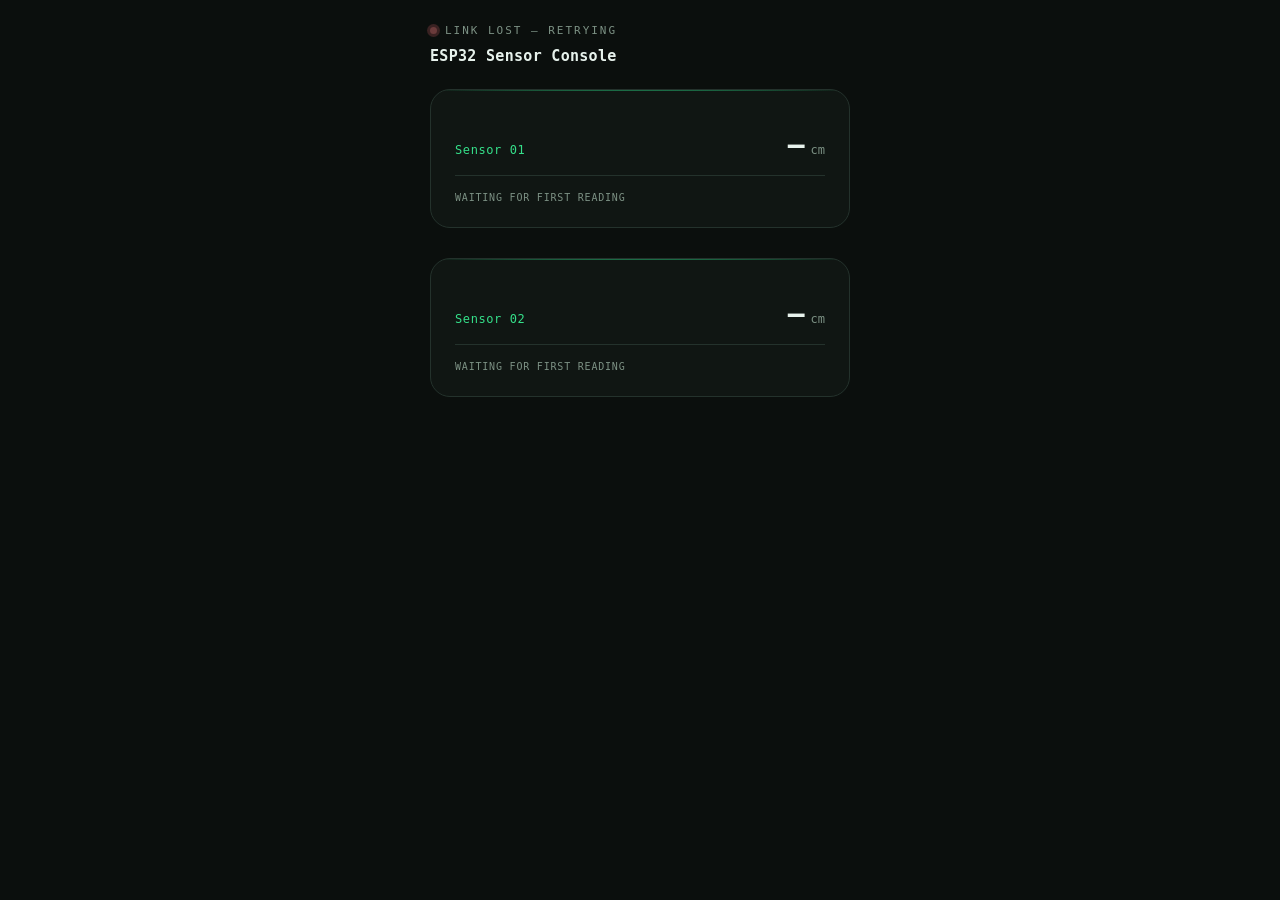
==== Dual ESP Sensor connection/EspReceiver/data/index.html @ 729c6081 "Dual Sensor Connection Two platformio projects for seperate esps. One esp reads sensor reading and s" ====
<!DOCTYPE html>
<html lang="en">
<head>
<meta charset="UTF-8">
<meta name="viewport" content="width=device-width, initial-scale=1">
<title>Sensor Console</title>
<link rel="icon" href="data:,">
<style>
  :root{
    --bg: #0b0f0d;
    --panel: #101613;
    --line: #24322c;
    --text: #e7f2ec;
    --dim: #7c9184;
    --live: #35e08a;
    --live-dim: #1b6b45;
    --warn: #e01935;
    --display: #354a40;
  }

  * { box-sizing: border-box; }

  html, body {
    margin: 0;
    padding: 0;
    background: var(--bg);
    color: var(--text);
    font-family: "SF Mono", "JetBrains Mono", Menlo, Consolas, monospace;
    min-height: 50vh;
  }

  body {
    display: flex;
    align-items: center;
    justify-content: center;
    padding: 24px;
  }

  .console {
    width: 100%;
    max-width: 420px;
  }

  .eyebrow {
    display: flex;
    align-items: center;
    gap: 8px;
    font-size: 11px;
    letter-spacing: 0.18em;
    text-transform: uppercase;
    color: var(--dim);
    margin-bottom: 10px;
  }

  .dot {
    width: 7px;
    height: 7px;
    border-radius: 50%;
    background: var(--live);
    box-shadow: 0 0 0 3px var(--live-dim);
    animation: pulse 1.6s ease-in-out infinite;
    flex-shrink: 0;
  }

  .dot.offline {
    background: #6b3b3b;
    box-shadow: 0 0 0 3px #3a2222;
    animation: none;
  }

  @keyframes pulse {
    0%, 100% { opacity: 1; }
    50% { opacity: 0.4; }
  }

  h1 {
    font-size: 15px;
    font-weight: 600;
    letter-spacing: 0.02em;
    margin: 0 0 24px 0;
    color: var(--text);
  }

  .panel {
    background: var(--panel);
    border: 1px solid var(--line);
    border-radius: 20px;
    padding: 24px 24px;
    position: relative;
    overflow: hidden;
    margin-bottom: 30px;
    
  }

  .panel::before {
    content: "";
    position: absolute;
    top: 0; left: 0; right: 0;
    height: 1px;
    background: linear-gradient(90deg, transparent, var(--live-dim), transparent);
  }
  
  .panel::after {
    content: "";
    position: absolute;
    top: 0; left: 0; right: 0;
    height: 1px;
    background: linear-gradient(90deg, transparent, var(--live-dim), transparent);
    
  }

  .channel {
    display: flex;
    justify-content: space-between;
    align-items: baseline;
    padding: 14px 0;
    border-bottom: 1px solid var(--line);
  }

  .channel:last-child {
    border-bottom: none;
  }

  .channel-label {
    font-size: 12px;
    color: var(--dim);
    letter-spacing: 0.05em;
  }

  .channel-id {
    color: var(--live);
    margin-right: 6px;
  }

  .reading {
    display: flex;
    align-items: baseline;
    gap: 6px;
  }

  .reading-value {
    font-size: 28px;
    font-weight: 600;
    font-variant-numeric: tabular-nums;
    min-width: 2.5ch;
    text-align: right;
    transition: color 0.15s ease;
  }

  .reading-unit {
    font-size: 12px;
    color: var(--dim);
  }

  .meta {
    display: flex;
    justify-content: space-between;
    margin-top: 16px;
    font-size: 10px;
    color: var(--dim);
    letter-spacing: 0.08em;
    text-transform: uppercase;
  }

  .meta span:last-child {
    color: var(--warn);
  }

  .meta span.ok {
    color: var(--dim);
  }
  
  .display {
    background: var(--display);
    border: 1px solid var(--line);
    border-radius: 20px;
    padding: 16px 16px;
    position: relative;
    overflow: hidden;
  }

  footer {
    margin-top: 18px;
    font-size: 10px;
    color: var(--dim);
    text-align: center;
    letter-spacing: 0.04em;
  }
</style>
</head>
<body>

  <div class="console">
    <div class="eyebrow">
      <span class="dot" id="statusDot"></span>
      <span id="statusText">Link established</span>
    </div>

    <h1>ESP32 Sensor Console</h1>

    <div class="panel">
      <div class="channel">
        <div class="channel-label"><span class="channel-id">Sensor 01</span></div>
        <div class="reading">
          <span class="reading-value" id="distance1State">—</span>
          <span class="reading-unit">cm</span>
        </div>
      </div>

      <div class="meta">
        <span class="ok" id="lastUpdate">waiting for first reading</span>
      </div>
    </div>
    
    <div class="panel">
      <div class="channel">
        <div class="channel-label"><span class="channel-id">Sensor 02</span></div>
        <div class="reading">
          <span class="reading-value" id="distance2State">—</span>
          <span class="reading-unit">cm</span>
        </div>
      </div>

      <div class="meta">
        <span class="ok" id="lastUpdate">waiting for first reading</span>
      </div>
    </div>
  </div>
 
  
 

<script>
  var dot = document.getElementById('statusDot');
  var statusText = document.getElementById('statusText');
  var valueEl = document.getElementById('distance1State');
  var valueEl2 = document.getElementById('distance2State');
  var lastUpdateEl = document.getElementById('lastUpdate');
  var lastGoodTime = null;

  function setOnline(isOnline) {
    if (isOnline) {
      dot.classList.remove('offline');
      statusText.textContent = 'Link established';
    } else {
      dot.classList.add('offline');
      statusText.textContent = 'Link lost — retrying';
    }
  }

  function updateStatus() {
    var xhr = new XMLHttpRequest();
    xhr.open('GET', '/status', true);
    xhr.timeout = 1500;

    xhr.onreadystatechange = function () {
      if (xhr.readyState === 4) {
        if (xhr.status === 200) {
          try {
            var s = JSON.parse(xhr.responseText);
            valueEl.textContent = s.distance1;
            valueEl2.textContent = s.remoteDistance;
            setOnline(true);
            lastGoodTime = new Date();
            lastUpdateEl.textContent = 'updated ' + lastGoodTime.toLocaleTimeString();
          } catch (e) {
            setOnline(false);
          }
        } else {
          setOnline(false);
        }
      }
    };

    xhr.onerror = function () { setOnline(false); };
    xhr.ontimeout = function () { setOnline(false); };

    xhr.send();
  }

  updateStatus();
  setInterval(updateStatus, 500);
</script>

</body>
</html>
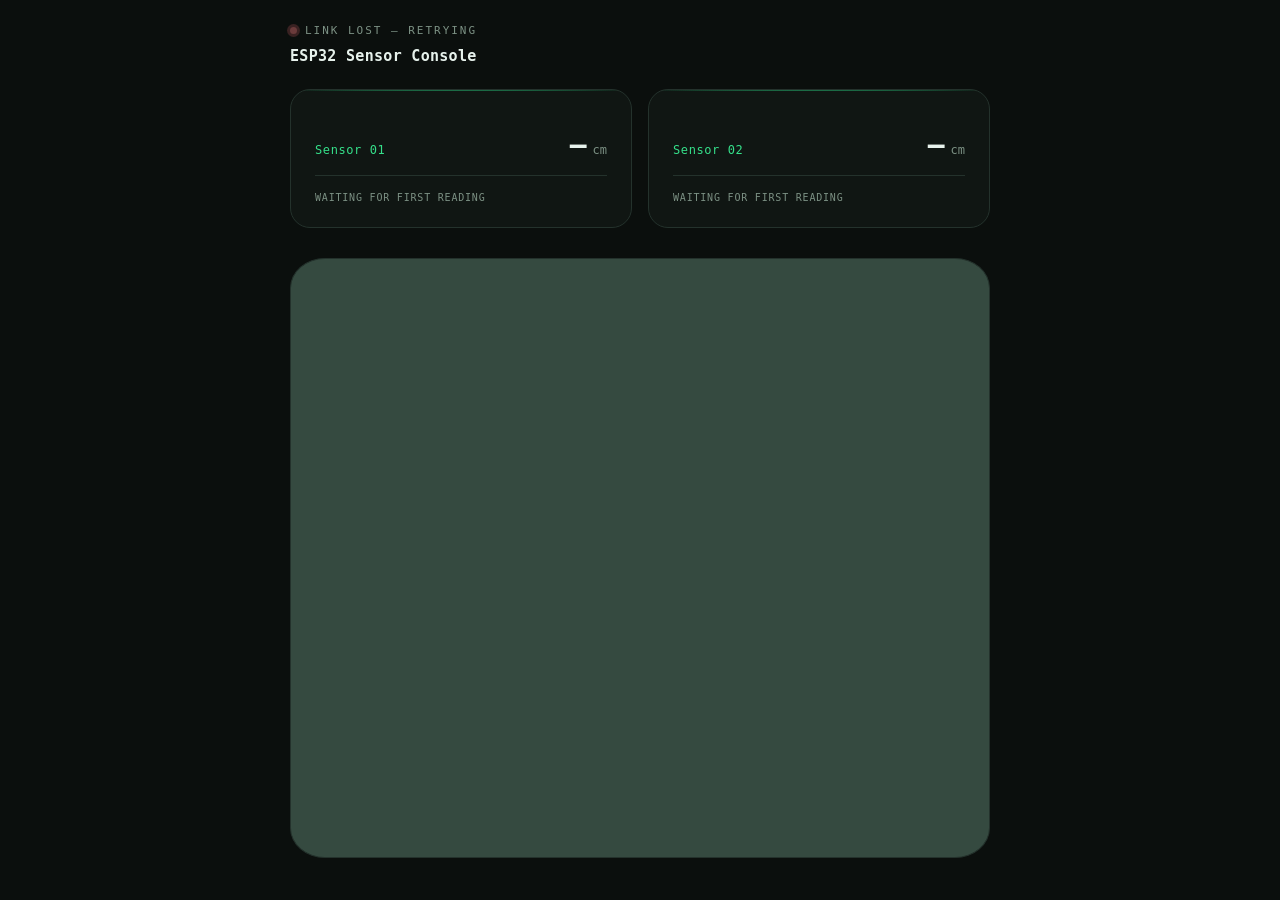
==== commit 27191e43: "Update" ====
--- a/Dual ESP Sensor connection/EspReceiver/data/index.html
+++ b/Dual ESP Sensor connection/EspReceiver/data/index.html
@@ -1,11 +1,11 @@
 <!DOCTYPE html>
 <html lang="en">
 <head>
-<meta charset="UTF-8">
-<meta name="viewport" content="width=device-width, initial-scale=1">
-<title>Sensor Console</title>
-<link rel="icon" href="data:,">
-<style>
+  <meta charset="UTF-8">
+  <meta name="viewport" content="width=device-width, initial-scale=1">
+  <title>Sensor Console</title>
+  <link rel="icon" href="data:,">
+  <style>
   :root{
     --bg: #0b0f0d;
     --panel: #101613;
@@ -32,13 +32,14 @@
   body {
     display: flex;
     align-items: center;
-    justify-content: center;
     padding: 24px;
+    flex-direction: column; 
+    align-items: center;
   }
 
   .console {
     width: 100%;
-    max-width: 420px;
+    max-width: 700px;
   }
 
   .eyebrow {
@@ -108,6 +109,15 @@
     background: linear-gradient(90deg, transparent, var(--live-dim), transparent);
     
   }
+  .panel-row {
+    display: flex;
+    gap: 16px;
+  }
+ 
+  .panel-row .panel {
+    flex: 1;
+    min-width: 0;
+  }
 
   .channel {
     display: flex;
@@ -171,6 +181,7 @@
   }
   
   .display {
+    height: 382px;
     background: var(--display);
     border: 1px solid var(--line);
     border-radius: 20px;
@@ -179,14 +190,31 @@
     overflow: hidden;
   }
 
+  .player {
+    width: 20px;
+    height: 20px;
+    border-radius: 50%;
+    background: #0059B3;
+    box-shadow: 0 0 2px 2px #61ABFF;
+  }
+
+  canvas {
+    height: 600px;
+    width: 700px;
+    background: var(--display);
+    border: 1px solid var(--line);
+    border-radius: 5%;
+  }
+
   footer {
     margin-top: 18px;
     font-size: 10px;
     color: var(--dim);
     text-align: center;
     letter-spacing: 0.04em;
-  }
+}
 </style>
+
 </head>
 <body>
 
@@ -197,36 +225,40 @@
     </div>
 
     <h1>ESP32 Sensor Console</h1>
-
-    <div class="panel">
-      <div class="channel">
-        <div class="channel-label"><span class="channel-id">Sensor 01</span></div>
-        <div class="reading">
-          <span class="reading-value" id="distance1State">—</span>
-          <span class="reading-unit">cm</span>
+    <div class="panel-row">
+      <div class="panel">
+        <div class="channel">
+          <div class="channel-label"><span class="channel-id">Sensor 01</span></div>
+          <div class="reading">
+            <span class="reading-value" id="distance1State">—</span>
+            <span class="reading-unit">cm</span>
+          </div>
+        </div>
+
+        <div class="meta">
+          <span class="ok" id="lastUpdate">waiting for first reading</span>
         </div>
       </div>
-
-      <div class="meta">
-        <span class="ok" id="lastUpdate">waiting for first reading</span>
-      </div>
-    </div>
-    
-    <div class="panel">
-      <div class="channel">
-        <div class="channel-label"><span class="channel-id">Sensor 02</span></div>
-        <div class="reading">
-          <span class="reading-value" id="distance2State">—</span>
-          <span class="reading-unit">cm</span>
+      
+      <div class="panel">
+        <div class="channel">
+          <div class="channel-label"><span class="channel-id">Sensor 02</span></div>
+          <div class="reading">
+            <span class="reading-value" id="distance2State">—</span>
+            <span class="reading-unit">cm</span>
+          </div>
         </div>
-      </div>
-
-      <div class="meta">
-        <span class="ok" id="lastUpdate">waiting for first reading</span>
+
+        <div class="meta">
+          <span class="ok" id="lastUpdate">waiting for first reading</span>
+        </div>
       </div>
     </div>
   </div>
  
+  <canvas id="gameCanvas">
+
+  </canvas>
   
  
 
@@ -280,6 +312,49 @@
 
   updateStatus();
   setInterval(updateStatus, 500);
+
+
+  class Resources {
+    constructor(){
+      this.toLoad = {
+        mole: "/monty.png"
+      };
+
+      this.images = {};
+
+      Object.keys(this.toLoad).forEach(key => {
+        const img = new Image();
+        img.src = this.toLoad[key];
+        this.images[key] = {
+          image: img,
+          isLoaded: false
+        };
+        img.onload = () => {
+          this.images[key].isLoaded = true;
+        };
+        img.onerror = () => {
+          console.error(`Failed to load image: ${this.toLoad[key]}`);
+        };
+      });
+    }
+  }
+
+  const resourses = new Resources();
+
+
+  const canvas = document.querySelector("#gameCanvas");
+  const ctx = canvas.getContext("2d");
+
+  const draw = () => {
+    const mole = resourses.images.mole;
+    if(mole.isLoaded){
+      ctx.drawImage(mole.image, 0, 0);
+    }
+  }
+
+  setInterval(() => {
+    draw();
+  }, 300);
 </script>
 
 </body>
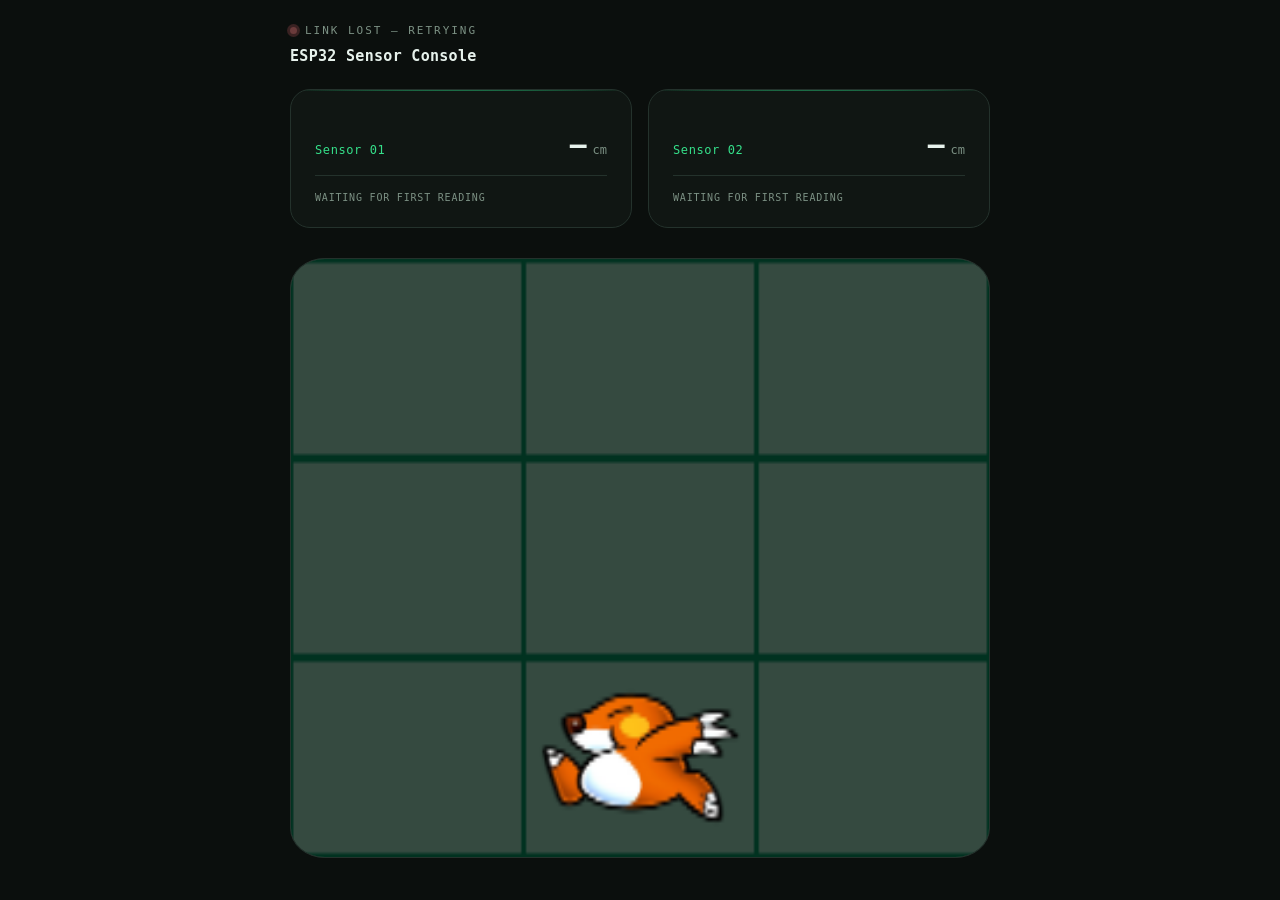
==== commit 272b6234: "Game Base" ====
--- a/Dual ESP Sensor connection/EspReceiver/data/index.html
+++ b/Dual ESP Sensor connection/EspReceiver/data/index.html
@@ -256,11 +256,8 @@
     </div>
   </div>
  
-  <canvas id="gameCanvas">
-
-  </canvas>
-  
- 
+  <canvas id="gameCanvas"> </canvas>
+   
 
 <script>
   var dot = document.getElementById('statusDot');
@@ -355,6 +352,60 @@
   setInterval(() => {
     draw();
   }, 300);
+
+  // Game setup and loop 
+
+  const thirdWidth = canvas.width / 3;
+  const thirdHeight = canvas.height / 3;
+
+  // mole image setup
+  const moleImage = new Image();
+  moleImage.src = 'monty.png';
+
+function drawGrid() {
+  ctx.strokeStyle = '#013220';
+  ctx.lineWidth = 2;
+  
+  for(let row = 0; row < 3; row++){
+    for(let col = 0; col < 3; col++){
+      ctx.strokeRect(col * thirdWidth, row * thirdHeight, thirdWidth, thirdHeight);
+    }    
+  }
+}
+
+function drawMole(x, y) {
+   ctx.drawImage(moleImage, x+5, y+5, thirdWidth-10, thirdHeight-10);
+}
+
+function molePosition() {
+  const row = Math.floor(Math.random() * 3);
+  const col = Math.floor(Math.random() * 3);
+  return { x: col * thirdWidth, y: row * thirdHeight };
+}
+
+function mouseClickHandler(event) {
+  const rect = canvas.getBoundingClientRect();
+  const x = event.clientX - rect.left;
+  const y = event.clientY - rect.top;
+
+  const col = Math.floor(x / thirdWidth);
+  const row = Math.floor(y / thirdHeight);
+
+  console.log(`Clicked on cell: Row ${row}, Column ${col}`);
+}
+
+function gameLoop() {
+
+  drawGrid();
+  const position = molePosition();
+  drawMole(position.x, position.y);
+
+}
+
+moleImage.onload = function (){
+gameLoop();
+}
+
 </script>
 
 </body>
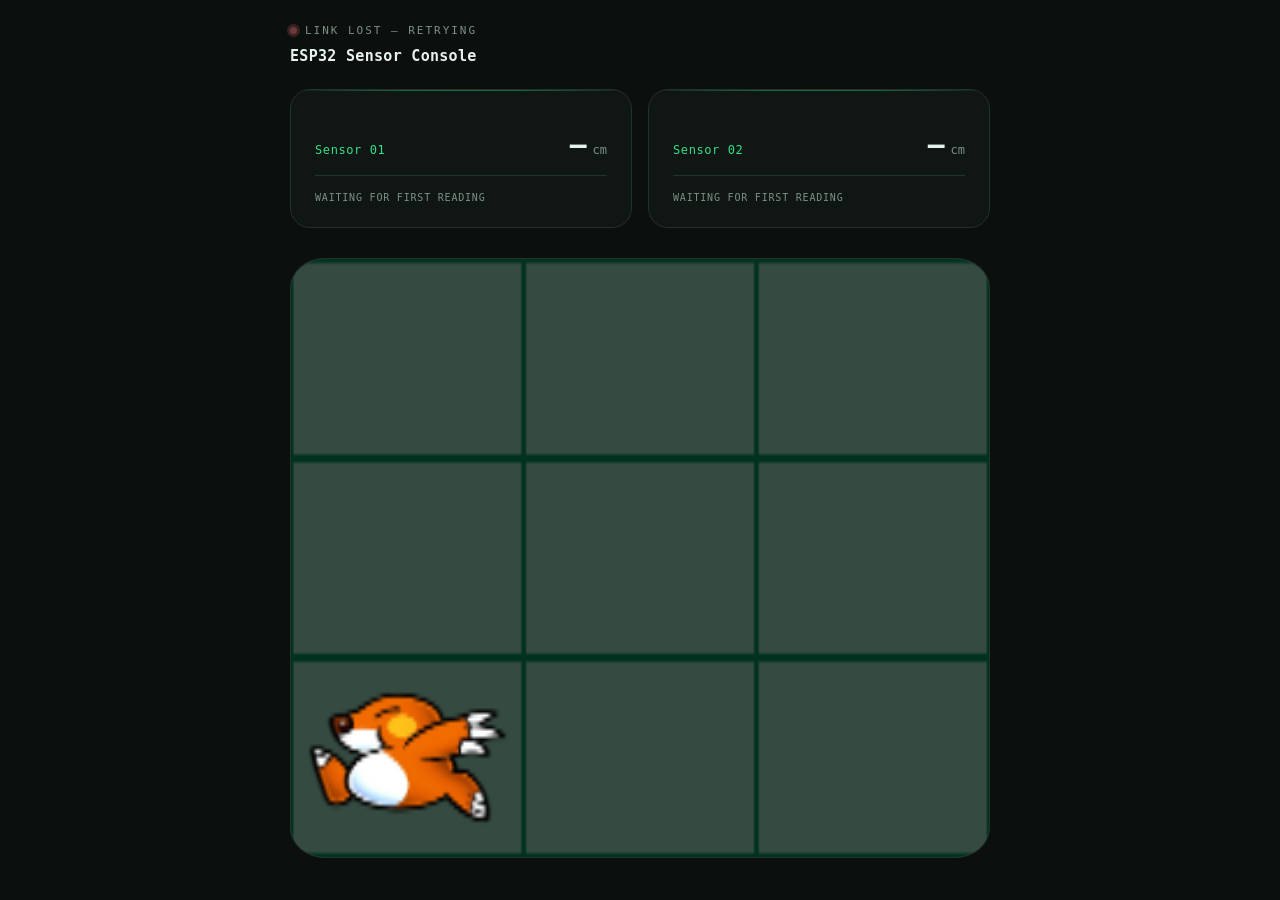
==== commit 3c0ff06f: "Merge branch 'main' of https://github.com/yshilpakar8/ENGGG3000-Whack-A-Mole" ====
--- a/Dual ESP Sensor connection/EspReceiver/data/index.html
+++ b/Dual ESP Sensor connection/EspReceiver/data/index.html
@@ -212,7 +212,7 @@
     color: var(--dim);
     text-align: center;
     letter-spacing: 0.04em;
-}
+  }
 </style>
 
 </head>
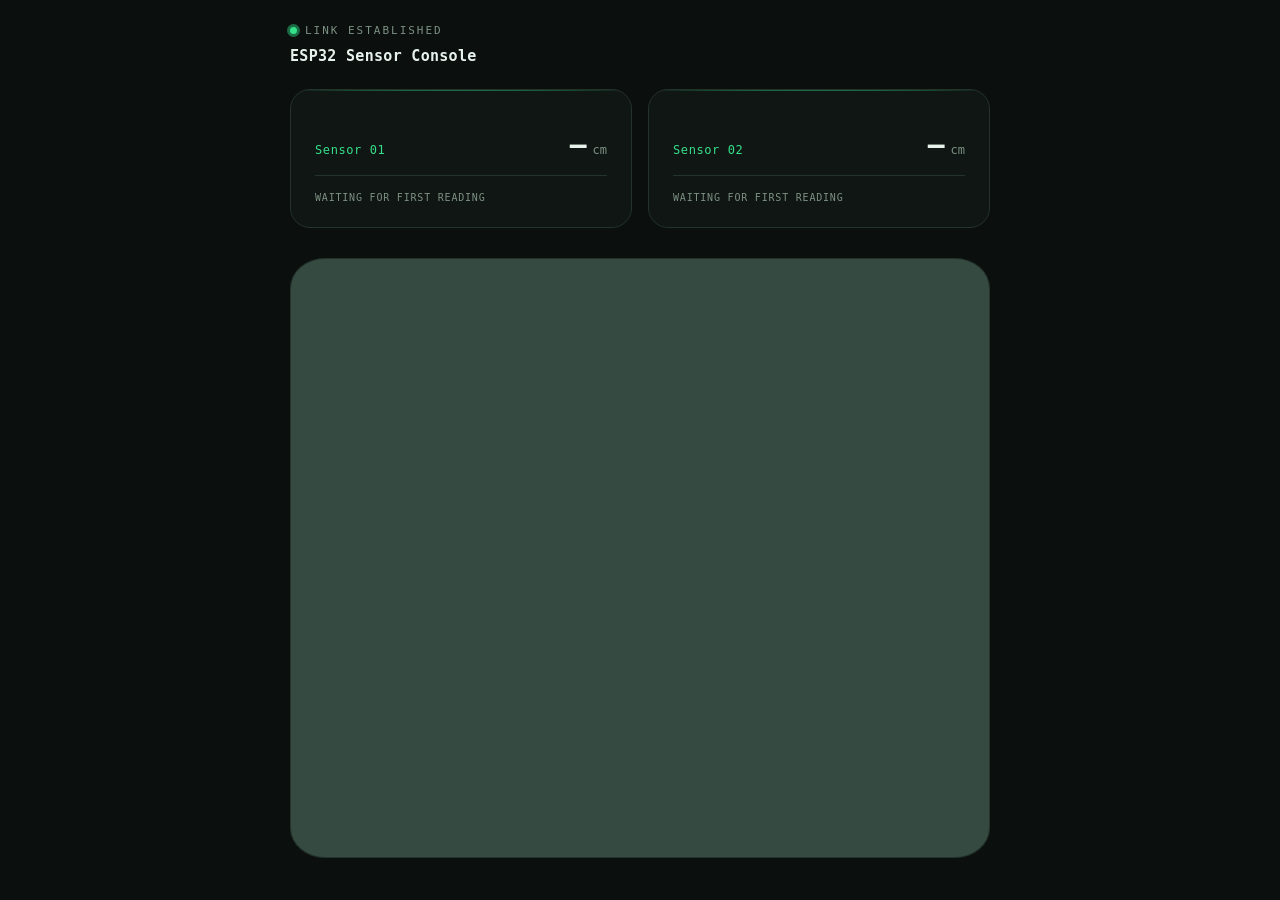
==== commit 6029c145: "removing bloat" ====
--- a/Dual ESP Sensor connection/EspReceiver/data/index.html
+++ b/Dual ESP Sensor connection/EspReceiver/data/index.html
@@ -307,52 +307,6 @@
     xhr.send();
   }
 
-  updateStatus();
-  setInterval(updateStatus, 500);
-
-
-  class Resources {
-    constructor(){
-      this.toLoad = {
-        mole: "/monty.png"
-      };
-
-      this.images = {};
-
-      Object.keys(this.toLoad).forEach(key => {
-        const img = new Image();
-        img.src = this.toLoad[key];
-        this.images[key] = {
-          image: img,
-          isLoaded: false
-        };
-        img.onload = () => {
-          this.images[key].isLoaded = true;
-        };
-        img.onerror = () => {
-          console.error(`Failed to load image: ${this.toLoad[key]}`);
-        };
-      });
-    }
-  }
-
-  const resourses = new Resources();
-
-
-  const canvas = document.querySelector("#gameCanvas");
-  const ctx = canvas.getContext("2d");
-
-  const draw = () => {
-    const mole = resourses.images.mole;
-    if(mole.isLoaded){
-      ctx.drawImage(mole.image, 0, 0);
-    }
-  }
-
-  setInterval(() => {
-    draw();
-  }, 300);
-
   // Game setup and loop 
 
   const thirdWidth = canvas.width / 3;
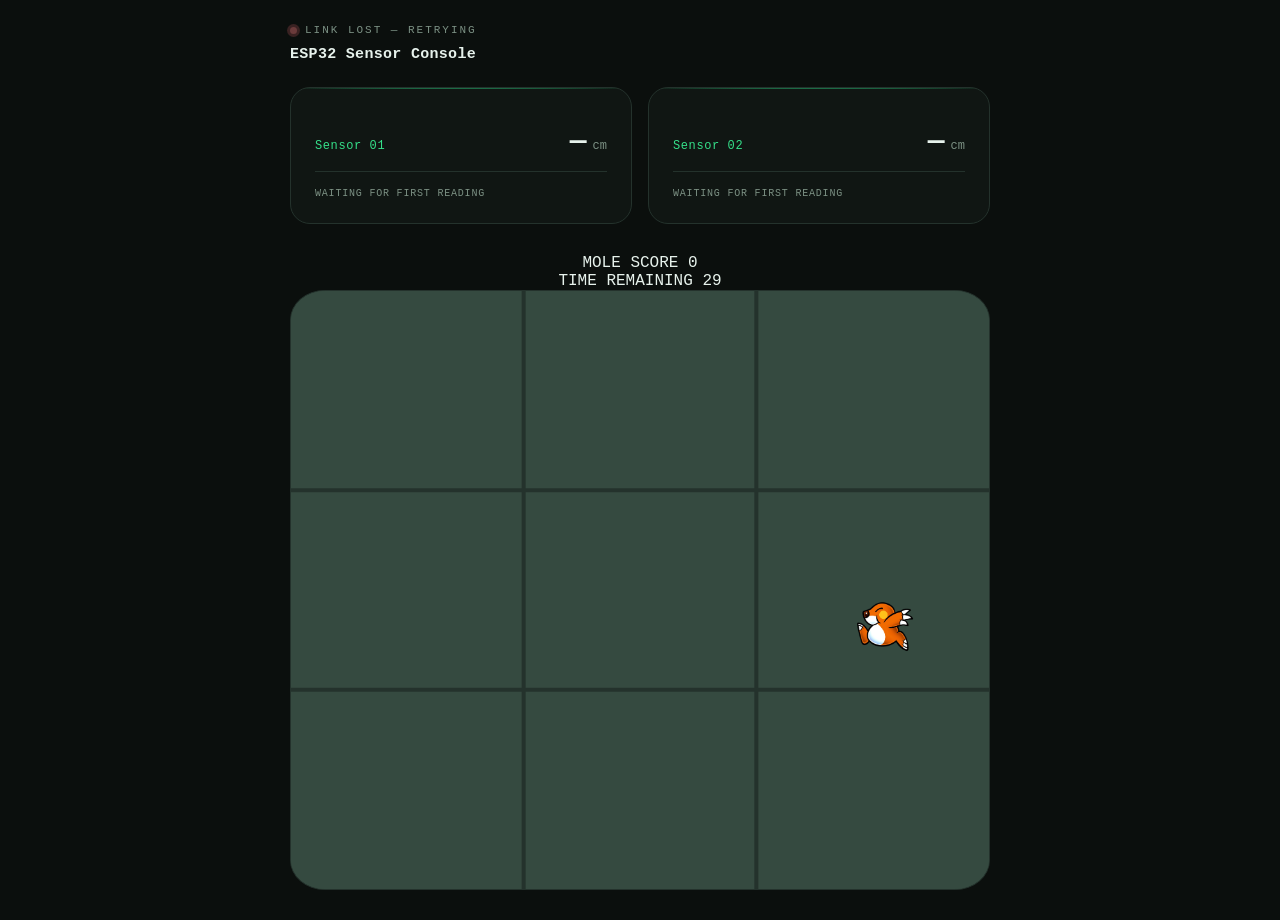
==== commit 76fa6074: "Merging game and sensor code" ====
--- a/Dual ESP Sensor connection/EspReceiver/data/index.html
+++ b/Dual ESP Sensor connection/EspReceiver/data/index.html
@@ -255,6 +255,18 @@
       </div>
     </div>
   </div>
+
+    <!-- added score  -->
+  <div class="game-header">
+    <span>MOLE SCORE</span>
+    <span id="score">0</span>
+  </div>
+
+   <!-- added time remaining  -->
+   <div class="game-header">
+    <span>TIME REMAINING</span>
+    <span id="timeRemaining">30</span>
+   </div>
  
   <canvas id="gameCanvas"> </canvas>
    
@@ -307,58 +319,351 @@
     xhr.send();
   }
 
-  // Game setup and loop 
-
-  const thirdWidth = canvas.width / 3;
-  const thirdHeight = canvas.height / 3;
-
-  // mole image setup
-  const moleImage = new Image();
-  moleImage.src = 'monty.png';
-
+  updateStatus();
+  setInterval(updateStatus, 500);
+
+  class Resources {
+    constructor(){
+      this.toLoad = {
+        mole: "monty.png"
+      };
+
+      this.images = {};
+
+      Object.keys(this.toLoad).forEach(key => {
+        const img = new Image();
+        img.src = this.toLoad[key];
+        this.images[key] = {
+          image: img,
+          isLoaded: false
+        };
+        img.onload = () => {
+          this.images[key].isLoaded = true;
+        };
+        img.onerror = () => {
+          console.error(`Failed to load image: ${this.toLoad[key]}`);
+        };
+      });
+    }
+  }
+
+  const resourses = new Resources();
+
+  const canvas = document.querySelector("#gameCanvas");
+const ctx = canvas.getContext("2d");
+
+canvas.width = 750;
+canvas.height = 700;
+
+const scoreEl = document.querySelector("#score");
+const timeRemainingEl = document.querySelector("#timeRemaining");
+
+let score = 0;
+let timeRemaining = 30; // seconds
+let gameActive = true;
+
+const mole = {
+  x: 100,
+  y: 100,
+  row: 0,
+  col: 0,
+  width: 60,
+  height: 60,
+  visible: false,
+  hoverCooldown: false
+};
+
+// Grid settings
+const GRID_ROWS = 3;
+const GRID_COLS = 3;
+const CELL_PADDING = 20;
+
+// Draw 3 x 3 grid
 function drawGrid() {
-  ctx.strokeStyle = '#013220';
-  ctx.lineWidth = 2;
+
+  const cellWidth = canvas.width / GRID_COLS;
+  const cellHeight = canvas.height / GRID_ROWS;
+
+  ctx.strokeStyle = "#24322c";
+  ctx.lineWidth = 4;
+
+  // Vertical lines
+  for (let col = 1; col < GRID_COLS; col++) {
+
+    const x = col * cellWidth;
+
+    ctx.beginPath();
+    ctx.moveTo(x, 0);
+    ctx.lineTo(x, canvas.height);
+    ctx.stroke();
+  }
+
+  // Horizontal lines
+  for (let row = 1; row < GRID_ROWS; row++) {
+
+    const y = row * cellHeight;
+
+    ctx.beginPath();
+    ctx.moveTo(0, y);
+    ctx.lineTo(canvas.width, y);
+    ctx.stroke();
+  }
+}
+
+// Set the canvas to the actual drawing size
+function resizeCanvas() {
+  canvas.width = canvas.clientWidth;
+  canvas.height = canvas.clientHeight;
+
+  moveMole();
+}
+
+window.addEventListener("resize", resizeCanvas);
+
+// Move mole to a random position inside a random grid cell
+function moveMole() {
+
+  const cellWidth = canvas.width / GRID_COLS;
+  const cellHeight = canvas.height / GRID_ROWS;
+
+  // Pick a random grid square
+    let randomRow;
+    let randomCol;
+
+ // prevent repeating the same cell
+   do{
+   randomRow = Math.floor(Math.random() * GRID_ROWS);
+   randomCol = Math.floor(Math.random() * GRID_COLS);
+   }
+   while(
+    randomRow === mole.row && randomCol === mole.col
+    );
+
+    mole.row = randomRow;
+    mole.col = randomCol;
+
+  // Top-left corner of chosen cell
+  const cellX = randomCol * cellWidth;
+  const cellY = randomRow * cellHeight;
+
+  // Space available inside cell
+  const availableWidth =
+    cellWidth - mole.width - CELL_PADDING * 2;
+
+  const availableHeight =
+    cellHeight - mole.height - CELL_PADDING * 2;
+
+  // Place mole completely inside the chosen cell
+  mole.x =
+    cellX +
+    CELL_PADDING +
+    Math.random() * availableWidth;
+
+  mole.y =
+    cellY +
+    CELL_PADDING +
+    Math.random() * availableHeight;
+
+    mole.visible = true;
+}
+
+// Draw the game
+function draw() {
+
+  // Clear canvas
+  ctx.clearRect(
+    0,
+    0,
+    canvas.width,
+    canvas.height
+  );
+
+// Background
+ctx.fillStyle = "#354a40";
+
+ctx.fillRect(
+  0,
+  0,
+  canvas.width,
+  canvas.height
+);
+
+// Draw grid
+drawGrid();
+
+// show game over screen when time runs out
+if (!gameActive) {
+  gameOverScreen();
+  return;
+}
+
+// Draw mole
+
+if (mole.visible) {
   
-  for(let row = 0; row < 3; row++){
-    for(let col = 0; col < 3; col++){
-      ctx.strokeRect(col * thirdWidth, row * thirdHeight, thirdWidth, thirdHeight);
-    }    
-  }
-}
-
-function drawMole(x, y) {
-   ctx.drawImage(moleImage, x+5, y+5, thirdWidth-10, thirdHeight-10);
-}
-
-function molePosition() {
-  const row = Math.floor(Math.random() * 3);
-  const col = Math.floor(Math.random() * 3);
-  return { x: col * thirdWidth, y: row * thirdHeight };
-}
-
-function mouseClickHandler(event) {
+    const moleImage = resourses.images.mole;
+
+  if (moleImage.isLoaded) {
+
+    ctx.drawImage(
+      moleImage.image,
+      mole.x,
+      mole.y,
+      mole.width,
+      mole.height
+    );
+
+  } else {
+
+    // Temporary placeholder while image loads
+    ctx.fillStyle = "#35e08a";
+
+    ctx.beginPath();
+
+    ctx.arc(
+      mole.x + mole.width / 2,
+      mole.y + mole.height / 2,
+      mole.width / 2,
+      0,
+      Math.PI * 2
+    );
+
+    ctx.fill();
+  }
+
+ 
+}
+ requestAnimationFrame(draw);
+}
+
+// moving the move into a random cell at set intervals
+function moleMoveLoop() {
+  if (!gameActive) {
+    return;
+  }
+
+    moveMole();
+
+    setTimeout(()=>{
+        mole.visible = false;
+        setTimeout(moleMoveLoop, 200);
+    }, 1000);
+}
+
+
+// Convert mouse position to canvas coordinates
+function getMousePosition(event) {
+
   const rect = canvas.getBoundingClientRect();
-  const x = event.clientX - rect.left;
-  const y = event.clientY - rect.top;
-
-  const col = Math.floor(x / thirdWidth);
-  const row = Math.floor(y / thirdHeight);
-
-  console.log(`Clicked on cell: Row ${row}, Column ${col}`);
-}
-
-function gameLoop() {
-
-  drawGrid();
-  const position = molePosition();
-  drawMole(position.x, position.y);
-
-}
-
-moleImage.onload = function (){
-gameLoop();
-}
+
+  return {
+    x:
+      (event.clientX - rect.left) *
+      (canvas.width / rect.width),
+
+    y:
+      (event.clientY - rect.top) *
+      (canvas.height / rect.height)
+  };
+}
+
+// Check whether mouse is over mole
+function isMouseOverMole(x, y) {
+
+  return (
+    x >= mole.x &&
+    x <= mole.x + mole.width &&
+    y >= mole.y &&
+    y <= mole.y + mole.height
+  );
+}
+
+// Hover interaction
+canvas.addEventListener("mousemove", function(event) {
+
+  if (mole.hoverCooldown) {
+    return;
+  }
+
+  const mouse = getMousePosition(event);
+
+  if (mole.visible && isMouseOverMole(mouse.x, mouse.y)) {
+
+    // Increase score
+    score++;
+
+    scoreEl.textContent = score;
+
+    // Prevent multiple score increases
+    // from one mouse movement
+    mole.hoverCooldown = true;
+
+    // Move mole somewhere else
+    mole.visible = false;
+
+    // Small cooldown before another hit
+    setTimeout(() => {
+      mole.hoverCooldown = false;
+    }, 100);
+  }
+
+});
+
+canvas.addEventListener("click", function(event) {
+
+  const mouse = getMousePosition(event);
+
+  if (!gameActive) {
+    // Restart game on click after game over
+    playAgain();
+  }
+
+});
+
+function gameOverScreen() {
+
+  ctx.fillStyle = "rgba(0, 0, 0, 0.7)";
+  ctx.fillRect(0, 0, canvas.width, canvas.height);
+
+  ctx.fillStyle = "#ffffff";
+  ctx.font = "48px Arial";
+  ctx.textAlign = "center";
+  ctx.fillText("Game Over!", canvas.width / 2, canvas.height / 2 - 20);
+  ctx.font = "24px Arial";
+  ctx.fillText("Your score: " + score, canvas.width / 2, canvas.height / 2 + 20);
+  ctx.font = "20px Arial";
+  ctx.fillText("Click to play again", canvas.width / 2, canvas.height / 2 + 60);
+}
+
+// Restart game
+function playAgain() {
+  score = 0;
+  timeRemaining = 30;
+  gameActive = true;
+  scoreEl.textContent = score;
+  timeRemainingEl.textContent = timeRemaining;
+  mole.visible = false;
+  draw();
+  moleMoveLoop();
+}
+
+// Update the time remaining every second
+function updateTimeRemaining() {
+  if (gameActive) {
+    timeRemaining--;
+    timeRemainingEl.textContent = timeRemaining;
+    if (timeRemaining <= 0) {
+      gameActive = false;
+      gameOverScreen();
+    }
+  }
+}
+
+// Start game
+resizeCanvas();
+draw();
+moleMoveLoop();
+setInterval(updateTimeRemaining, 1000);
 
 </script>
 
